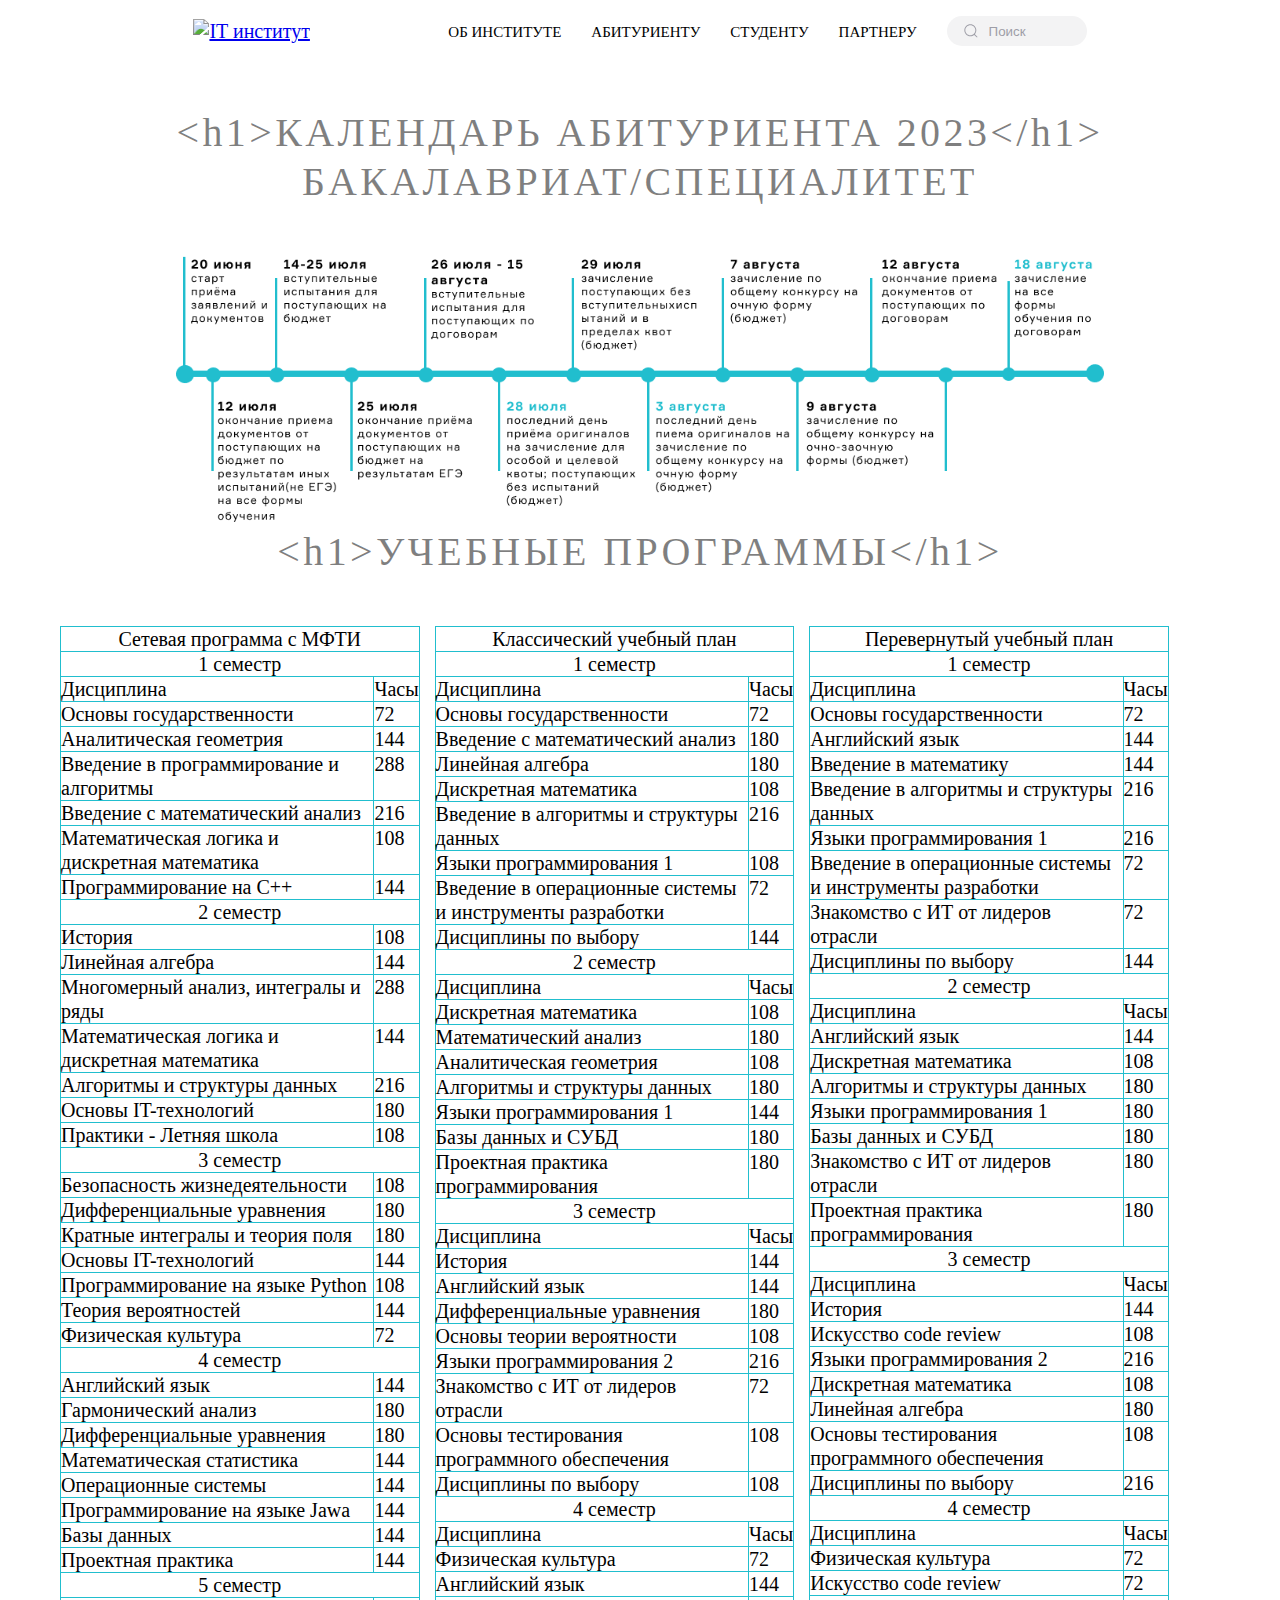
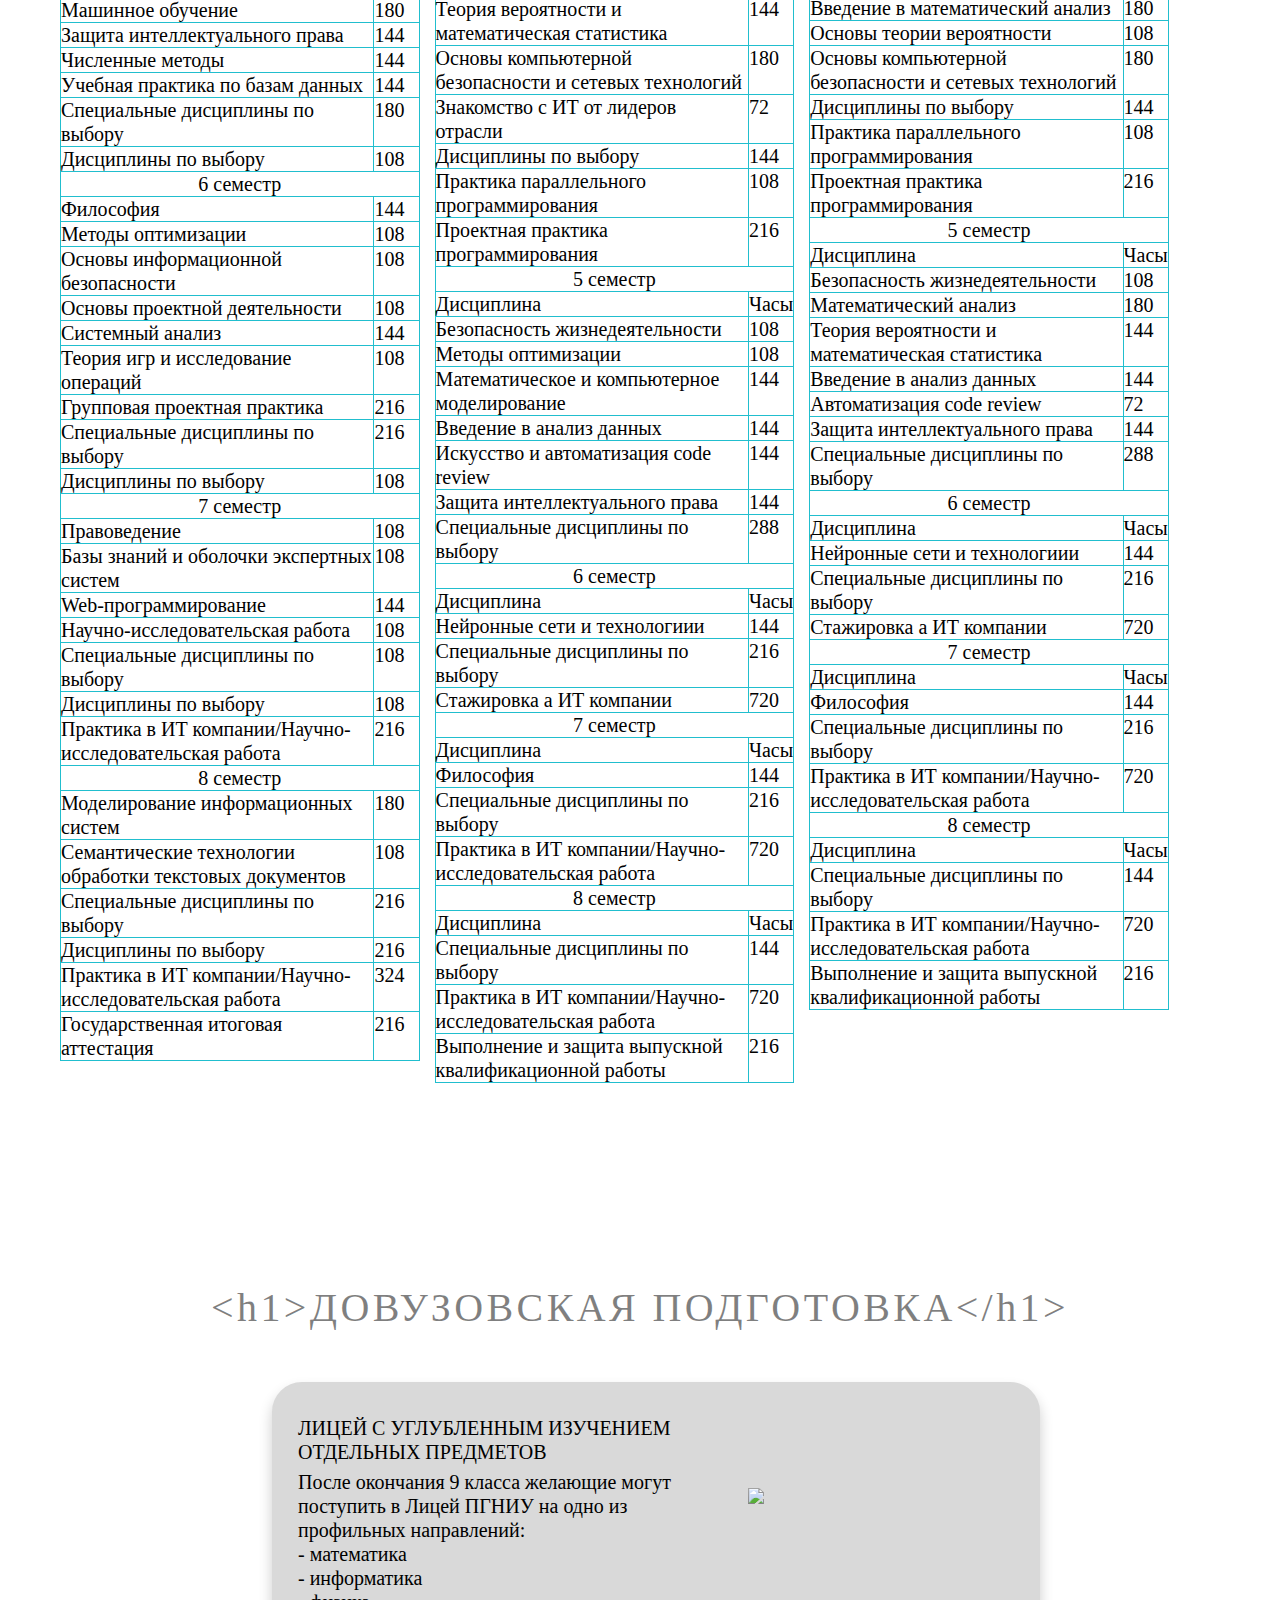
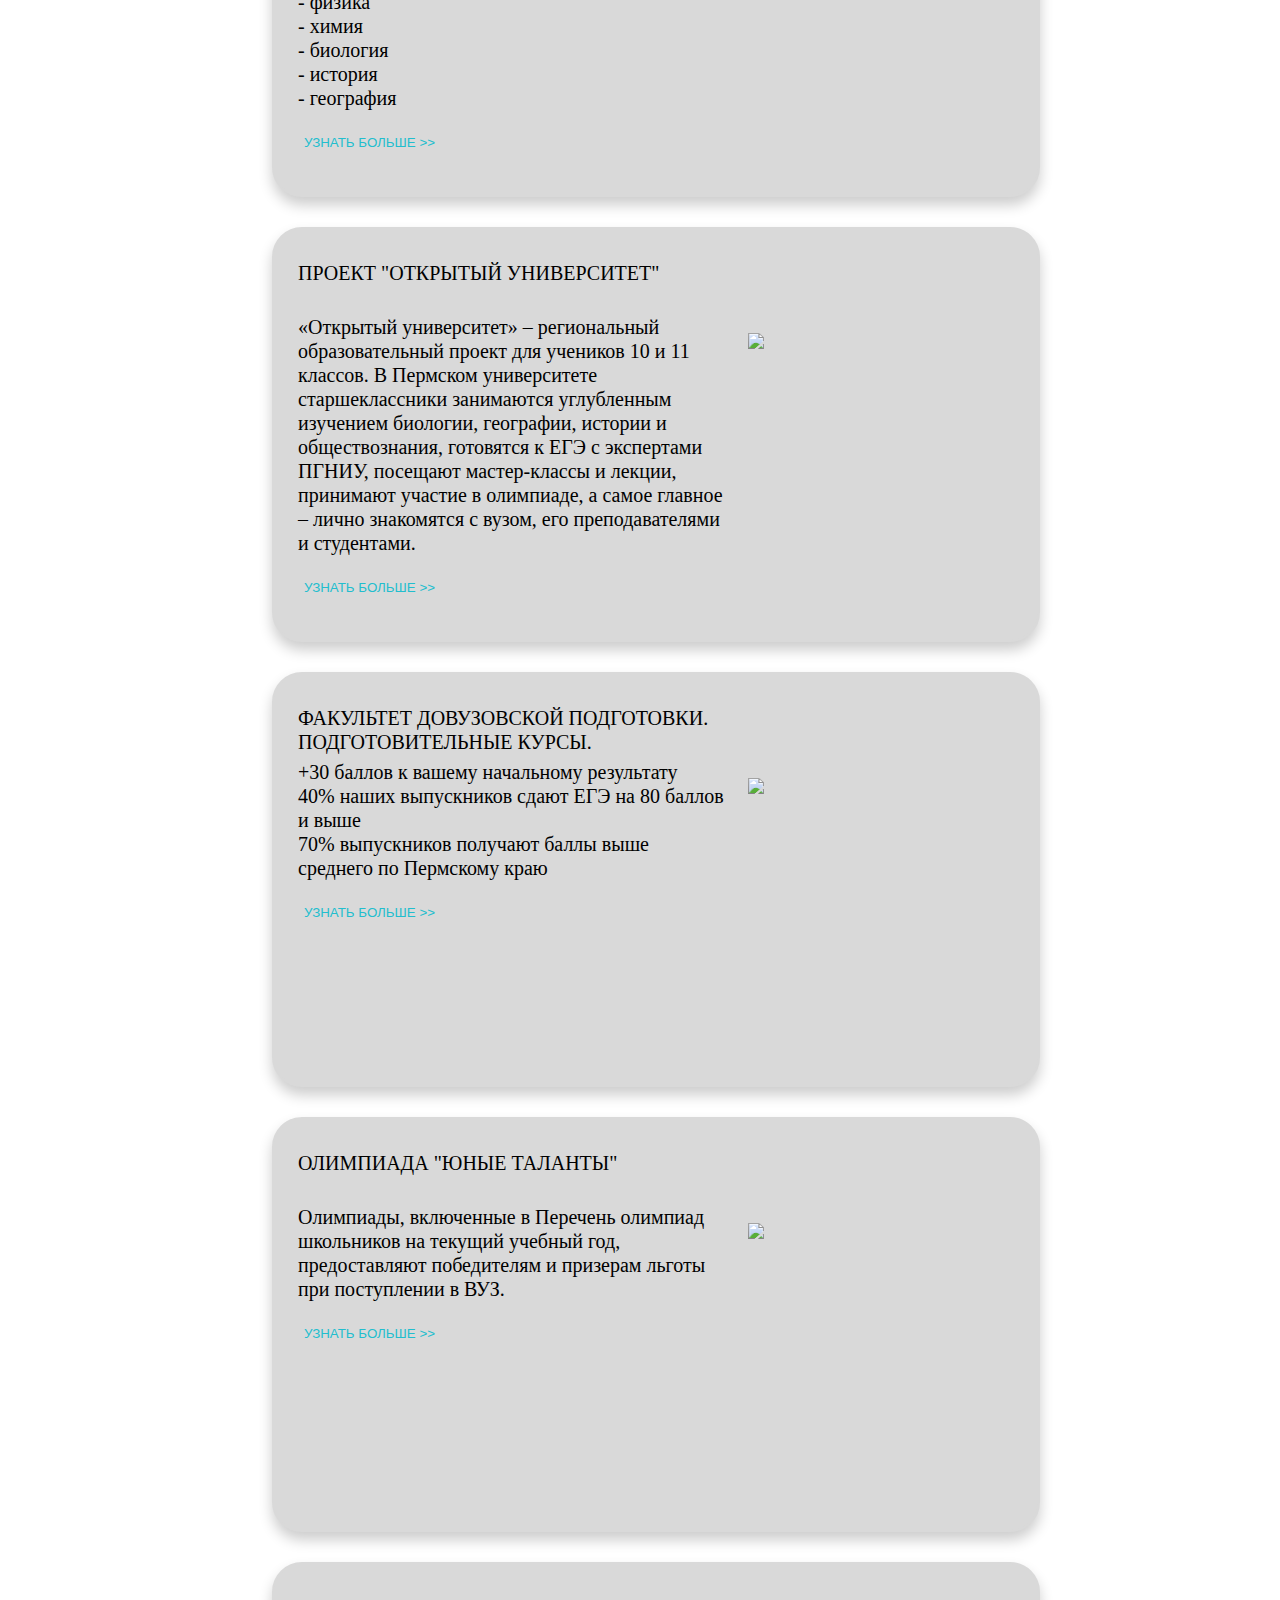
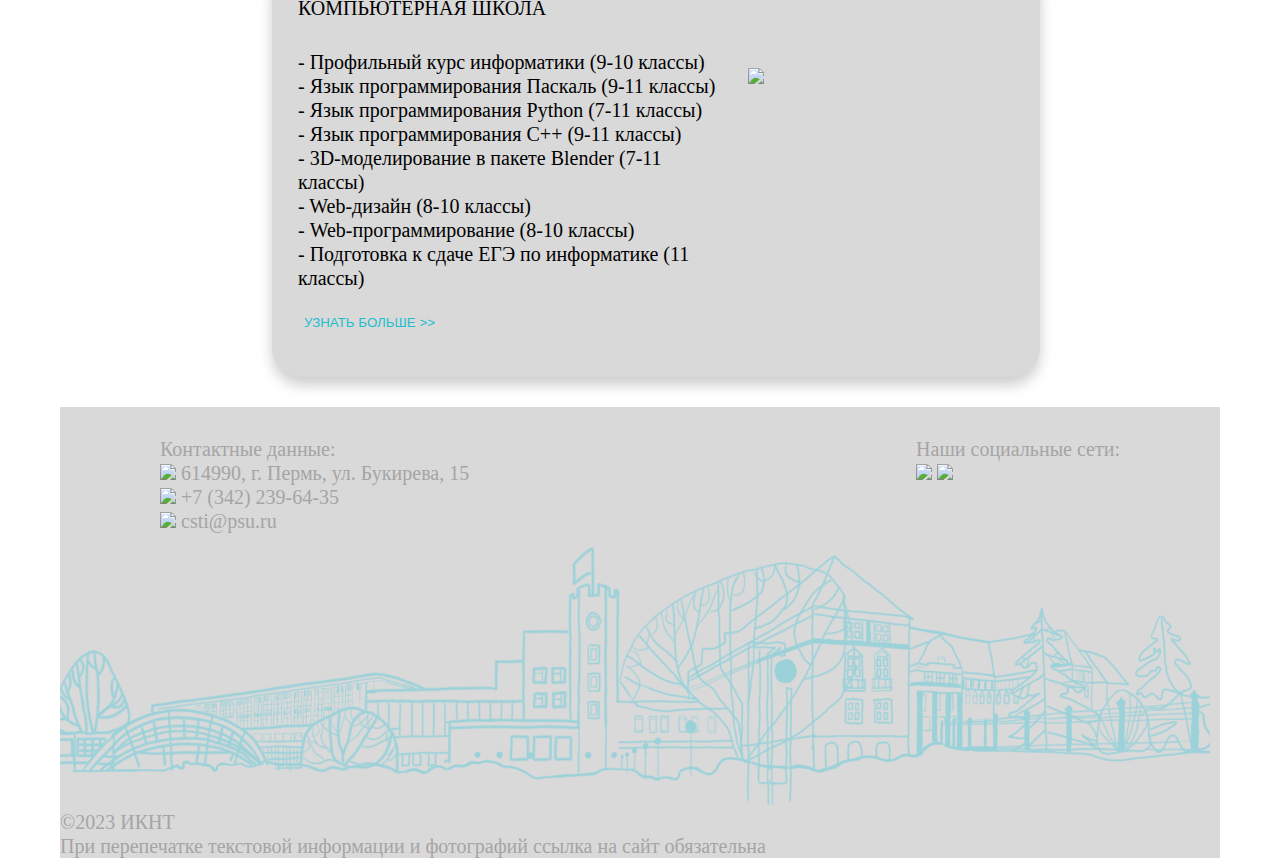
==== Абитуриенту/abit.html @ ed9dea7a "Дашина страничка" ====
<!DOCTYPE html>
<html lang="ru">
<head>
    <meta charset="UTF-8">
    <meta http-equiv="X-UA-Compatible" content="IE=edge">
    <meta name="viewport" content="width=device-width, initial-scale=1.0">
    <title>IT институт | ПГНИУ</title>
    <link rel="stylesheet" href="/Абитуриенту/css/abit partn style.css">
</head>
<body>
    <header class="header">
        <div class="wrapper">

            <div class="header_wrapper">

              <div class="header_logo">
                <a href="/Главная страница/index.html" class="header_logo_link">
                    <img src="/Главная страница/svg/Логотип.svg" alt="IT институт" class="header_logo.pic">
                </a>

            </div>


                <nav class="header_nav">
                    <ul class="header_list">
                        <li class="header_items">
                            <a href="/Об институте/index.html" class="header_link">ОБ ИНСТИТУТЕ</a>
                        </li>
                        <li class="header_items">
                            <a href="/Абитуриенту/abit.html" class="header_link">АБИТУРИЕНТУ</a>
                        </li>
                        <li class="header_items">
                            <a href="/Студентам/for students.html" class="header_link">СТУДЕНТУ</a>
                        </li>
                        <li class="header_items">
                            <a href="/Абитуриенту/partner.html" class="header_link">ПАРТНЕРУ</a>
                        </li>
                        <div class="group">
                            <svg class="icon" aria-hidden="true" viewBox="0 0 24 24">
                                <g>
                                    <path d="M21.53 20.47l-3.66-3.66C19.195 15.24 20 13.214 20 11c0-4.97-4.03-9-9-9s-9 4.03-9 9 4.03 9 9 9c2.215 0 4.24-.804 5.808-2.13l3.66 3.66c.147.146.34.22.53.22s.385-.073.53-.22c.295-.293.295-.767.002-1.06zM3.5 11c0-4.135 3.365-7.5 7.5-7.5s7.5 3.365 7.5 7.5-3.365 7.5-7.5 7.5-7.5-3.365-7.5-7.5z">

                                    </path>
                                </g>
                            </svg>
                            <input placeholder="Поиск" type="search" class="input">
                          </div>
                    </ul>
                </nav>
            </div>
        </div>
    </header>

    <main class="main">
        <section class="intro_2">
          <div class = "wrapper">
            <h1 class="intro_title">
                &lt;h1&gt;КАЛЕНДАРЬ АБИТУРИЕНТА 2023&lt;/h1&gt;
                БАКАЛАВРИАТ/СПЕЦИАЛИТЕТ
            </h1>
        </div>
         
        <picture>
          <center>
            <img src="/Абитуриенту/abiturc.png" alt="" width="80%"/>
          </center>
        </picture>

        <div class = "wrapper">
          <h1 class="intro_title">
              &lt;h1&gt;УЧЕБНЫЕ ПРОГРАММЫ&lt;/h1&gt;
          </h1>
      </div>
       

<div class="wrapper">
    <div class="plan">
        <table class="table1">
          <tr><td colspan="2" style="text-align:center">Сетевая программа с МФТИ</td></tr>
          <tr><td colspan="2" style="text-align:center">1 семестр</td></tr>
          <tbody>      
                <tr>
                    <td>Дисциплина</td>
                    <td>Часы</td>
                </tr>
                <tr>
                  <td>Основы государственности</td>
                  <td>72</td>
                </tr>
                <tr>
                  <td>Аналитическая геометрия</td>
                  <td>144</td>
                </tr>
                <tr>
                  <td>Введение в программирование и алгоритмы</td>
                  <td>288</td>
                </tr>
                <tr>
                  <td>Введение с математический анализ</td>
                  <td>216</td>
                </tr>
                <tr>
                  <td>Математическая логика и дискретная математика</td>
                  <td>108</td>
                </tr>
                <tr>
                  <td>Программирование на C++</td>
                  <td>144</td>
                </tr>
                <tr><td colspan="2" style="text-align:center">2 семестр</td></tr>
                <tr>
                  <td>История</td>
                  <td>108</td>
                </tr>
                <tr>
                  <td>Линейная алгебра</td>
                  <td>144</td>
                </tr>
                <tr>
                  <td>Многомерный анализ, интегралы и ряды</td>
                  <td>288</td>
                </tr>
                <tr>
                  <td>Математическая логика и дискретная математика</td>
                  <td>144</td>
                </tr>
                <tr>
                  <td>Алгоритмы и структуры данных</td>
                  <td>216</td>
                </tr>
                <tr>
                  <td>Основы IT-технологий</td>
                  <td>180</td>
                </tr>
                <tr>
                  <td>Практики - Летняя школа</td>
                  <td>108</td>
                </tr>
                <tr><td colspan="2" style="text-align:center">3 семестр</td></tr>
                  <tr>
                    <td>Безопасность жизнедеятельности</td>
                    <td>108</td>
                  </tr>
                  <tr>
                    <td>Дифференциальные уравнения</td>
                    <td>180</td>
                  </tr>
                  <tr>
                    <td>Кратные интегралы и теория поля</td>
                    <td>180</td>
                  </tr>
                  <tr>
                    <td>Основы IT-технологий</td>
                    <td>144</td>
                  </tr>
                  <tr>
                    <td>Программирование на языке Python</td>
                    <td>108</td>
                  </tr>
                  <tr>
                    <td>Теория вероятностей</td>
                    <td>144</td>
                  </tr>
                  <tr>
                    <td>Физическая культура</td>
                    <td>72</td>
                  </tr>
                  <tr><td colspan="2" style="text-align:center">4 семестр</td></tr>
                    <tr>
                      <td>Английский язык</td>
                      <td>144</td>
                    </tr>
                    <tr>
                      <td>Гармонический анализ</td>
                      <td>180</td>
                    </tr>
                    <tr>
                      <td>Дифференциальные уравнения</td>
                      <td>180</td>
                    </tr>
                    <tr>
                      <td>Математическая статистика</td>
                      <td>144</td>
                    </tr>
                    <tr>
                      <td>Операционные системы</td>
                      <td>144</td>
                    </tr>
                    <tr>
                      <td>Программирование на языке Jawa</td>
                      <td>144</td>
                    </tr>
                    <tr>
                      <td>Базы данных</td>
                      <td>144</td>
                    </tr>
                    <tr>
                      <td>Проектная практика</td>
                      <td>144</td>
                    </tr>
                    <tr><td colspan="2" style="text-align:center">5 семестр</td></tr>
                    <tr>
                        <td>Машинное обучение</td>
                        <td>180</td>
                    </tr>
                    <tr>
                      <td>Защита интеллектуального права</td>
                      <td>144</td>
                    </tr>
                    <tr>
                      <td>Численные методы</td>
                      <td>144</td>
                    </tr>
                    <tr>
                      <td>Учебная практика по базам данных</td>
                      <td>144</td>
                    </tr>
                    <tr>
                      <td>Специальные дисциплины по выбору</td>
                      <td>180</td>
                    </tr>
                    <tr>
                      <td>Дисциплины по выбору</td>
                      <td>108</td>
                    </tr>
                    <tr><td colspan="2" style="text-align:center">6 семестр</td></tr>
                      <tr>
                        <td>Философия</td>
                        <td>144</td>
                      </tr>
                      <tr>
                        <td>Методы оптимизации</td>
                        <td>108</td>
                      </tr>
                      <tr>
                        <td>Основы информационной безопасности</td>
                        <td>108</td>
                      </tr>
                      <tr>
                        <td>Основы проектной деятельности</td>
                        <td>108</td>
                      </tr>
                      <tr>
                        <td>Системный анализ</td>
                        <td>144</td>
                      </tr>
                      <tr>
                        <td>Теория игр и исследование операций</td>
                        <td>108</td>
                      </tr>
                      <tr>
                        <td>Групповая проектная практика</td>
                        <td>216</td>
                      </tr>
                      <tr>
                        <td>Специальные дисциплины по выбору</td>
                        <td>216</td>
                      </tr>
                      <tr>
                        <td>Дисциплины по выбору</td>
                        <td>108</td>
                      </tr>
                    <tr><td colspan="2" style="text-align:center">7 семестр</td></tr>
                    <tr>
                      <td>Правоведение</td>
                      <td>108</td>
                    </tr>
                    <tr>
                      <td>Базы знаний и оболочки экспертных систем</td>
                      <td>108</td>
                    </tr>
                    <tr>
                      <td>Web-программирование</td>
                      <td>144</td>
                    </tr>
                    <tr>
                      <td>Научно-исследовательская работа</td>
                      <td>108</td>
                    </tr>
                    <tr>
                      <td>Специальные дисциплины по выбору</td>
                      <td>108</td>
                    </tr>
                    <tr>
                      <td>Дисциплины по выбору</td>
                      <td>108</td>
                    </tr>
                    <tr>
                      <td>Практика в ИТ компании/Научно-исследовательская работа</td>
                      <td>216</td>
                    </tr>
                    <tr><td colspan="2" style="text-align:center">8 семестр</td></tr>
                    <tr>
                      <td>Моделирование информационных систем</td>
                      <td>180</td>
                    </tr>
                    <tr>
                      <td>Семантические технологии обработки текстовых документов</td>
                      <td>108</td>
                    </tr>
                    <tr>
                      <td>Специальные дисциплины по выбору</td>
                      <td>216</td>
                    </tr>
                    <tr>
                      <td>Дисциплины по выбору</td>
                      <td>216</td>
                    </tr>
                    <tr>
                      <td>Практика в ИТ компании/Научно-исследовательская работа</td>
                      <td>324</td>
                    </tr>
                    <tr>
                      <td>Государственная итоговая аттестация</td>
                      <td>216</td>
                    </tr>
                  </tbody>
                </table>
    </div>

    <div class="plan">
      <table class="table2">
        <tbody>
        <tr><td colspan="2" style="text-align:center">Классический учебный план</td></tr>
        <tr><td colspan="2" style="text-align:center">1 семестр</td></tr>   
              <tr>
                  <td>Дисциплина</td>
                  <td>Часы</td>
              </tr>
              <tr>
                <td>Основы государственности</td>
                <td>72</td>
              </tr>
              <tr>
                <td>Введение с математический анализ</td>
                <td>180</td>
              </tr>
              <tr>
                <td>Линейная алгебра</td>
                <td>180</td>
              </tr>
              <tr>
                <td>Дискретная математика</td>
                <td>108</td>
              </tr>
              <tr>
                <td>Введение в алгоритмы и структуры данных</td>
                <td>216</td>
              </tr>
              <tr>
                <td>Языки программирования 1</td>
                <td>108</td>
              </tr>
              <tr>
                <td>Введение в операционные системы и инструменты разработки</td>
                <td>72</td>
              </tr>
              <tr>
                <td>Дисциплины по выбору</td>
                <td>144</td>
              </tr>
              <tr><td colspan="2" style="text-align:center">2 семестр</td></tr>   
              <tr>
                  <td>Дисциплина</td>
                  <td>Часы</td>
              </tr>
              <tr>
                <td>Дискретная математика</td>
                <td>108</td>
              </tr>
              <tr>
                <td>Математический анализ</td>
                <td>180</td>
              </tr>
              <tr>
                <td>Аналитическая геометрия</td>
                <td>108</td>
              </tr>
              <tr>
                <td>Алгоритмы и структуры данных</td>
                <td>180</td>
              </tr>
              <tr>
                <td>Языки программирования 1</td>
                <td>144</td>
              </tr>
              <tr>
                <td>Базы данных и СУБД</td>
                <td>180</td>
              </tr>
              <tr>
                <td>Проектная практика программирования</td>
                <td>180</td>
              </tr>
              <tr><td colspan="2" style="text-align:center">3 семестр</td></tr>   
              <tr>
                  <td>Дисциплина</td>
                  <td>Часы</td>
              </tr>
                <tr>
                  <td>История</td>
                  <td>144</td>
                </tr>
                <tr>
                  <td>Английский язык</td>
                  <td>144</td>
                </tr>
                <tr>
                  <td>Дифференциальные уравнения</td>
                  <td>180</td>
                </tr>
                <tr>
                  <td>Основы теории вероятности</td>
                  <td>108</td>
                </tr>
                <tr>
                  <td>Языки программирования 2</td>
                  <td>216</td>
                </tr>
                <tr>
                  <td>Знакомство с ИТ от лидеров отрасли</td>
                  <td>72</td>
                </tr>
                <tr>
                  <td>Основы тестирования программного обеспечения</td>
                  <td>108</td>
                </tr>
                <tr>
                  <td>Дисциплины по выбору</td>
                  <td>108</td>
                </tr>
                <tr><td colspan="2" style="text-align:center">4 семестр</td></tr>   
                <tr>
                    <td>Дисциплина</td>
                    <td>Часы</td>
                </tr>
                <tr>
                  <td>Физическая культура</td>
                  <td>72</td>
                </tr>
                  <tr>
                    <td>Английский язык</td>
                    <td>144</td>
                  </tr>
                  <tr>
                    <td>Теория вероятности и математическая статистика</td>
                    <td>144</td>
                  </tr>
                  <tr>
                    <td>Основы компьютерной безопасности и сетевых технологий</td>
                    <td>180</td>
                  </tr>
                  <tr>
                    <td>Знакомство с ИТ от лидеров отрасли</td>
                    <td>72</td>
                  </tr>
                  <tr>
                    <td>Дисциплины по выбору</td>
                    <td>144</td>
                  </tr>
                  <tr>
                    <td>Практика параллельного программирования</td>
                    <td>108</td>
                  </tr>
                  <tr>
                    <td>Проектная практика программирования</td>
                    <td>216</td>
                  </tr>
                  <tr><td colspan="2" style="text-align:center">5 семестр</td></tr>   
                  <tr>
                      <td>Дисциплина</td>
                      <td>Часы</td>
                  </tr>
                  <tr>
                      <td>Безопасность жизнедеятельности</td>
                      <td>108</td>
                  </tr>
                  <tr>
                    <td>Методы оптимизации</td>
                    <td>108</td>
                  </tr>
                  <tr>
                    <td>Математическое и компьютерное моделирование</td>
                    <td>144</td>
                  </tr>
                  <tr>
                    <td>Введение в анализ данных</td>
                    <td>144</td>
                  </tr>
                  <tr>
                    <td>Искусство и автоматизация code review</td>
                    <td>144</td>
                  </tr>
                  <tr>
                    <td>Защита интеллектуального права</td>
                    <td>144</td>
                  </tr>
                  <tr>
                    <td>Специальные дисциплины по выбору</td>
                    <td>288</td>
                  </tr>
                  <tr><td colspan="2" style="text-align:center">6 семестр</td></tr>   
                  <tr>
                      <td>Дисциплина</td>
                      <td>Часы</td>
                  </tr>
                    <tr>
                      <td>Нейронные сети и технологиии</td>
                      <td>144</td>
                    </tr>
                    <tr>
                      <td>Специальные дисциплины по выбору</td>
                      <td>216</td>
                    </tr>
                    <tr>
                      <td>Стажировка а ИТ компании</td>
                      <td>720</td>
                    </tr>
                    <tr><td colspan="2" style="text-align:center">7 семестр</td></tr>   
                    <tr>
                        <td>Дисциплина</td>
                        <td>Часы</td>
                    </tr>
                  <tr>
                    <td>Философия</td>
                    <td>144</td>
                  </tr>
                  <tr>
                    <td>Специальные дисциплины по выбору</td>
                    <td>216</td>
                  </tr>
                  <tr>
                    <td>Практика в ИТ компании/Научно-исследовательская работа</td>
                    <td>720</td>
                  </tr>
                  <tr><td colspan="2" style="text-align:center">8 семестр</td></tr>   
                  <tr>
                      <td>Дисциплина</td>
                      <td>Часы</td>
                  </tr>
                  <tr>
                    <td>Специальные дисциплины по выбору</td>
                    <td>144</td>
                  </tr>
                  <tr>
                    <td>Практика в ИТ компании/Научно-исследовательская работа</td>
                    <td>720</td>
                  </tr>
                  <tr>
                    <td>Выполнение и защита выпускной квалификационной работы</td>
                    <td>216</td>
                  </tr>
                </tbody>
              </table>
    </div>

    <div class="plan">
      <table class="table3">
        <tbody>
        <tr><td colspan="2" style="text-align:center">Перевернутый учебный план</td></tr>
        <tr><td colspan="2" style="text-align:center">1 семестр</td></tr>   
              <tr>
                  <td>Дисциплина</td>
                  <td>Часы</td>
              </tr>
              <tr>
                <td>Основы государственности</td>
                <td>72</td>
              </tr>
              <tr>
                <td>Английский язык</td>
                <td>144</td>
              </tr>
              <tr>
                <td>Введение в математику</td>
                <td>144</td>
              </tr>
              <tr>
                <td>Введение в алгоритмы и структуры данных</td>
                <td>216</td>
              </tr>
              <tr>
                <td>Языки программирования 1</td>
                <td>216</td>
              </tr>
              <tr>
                <td>Введение в операционные системы и инструменты разработки</td>
                <td>72</td>
              </tr>
              <tr>
                <td>Знакомство с ИТ от лидеров отрасли</td>
                <td>72</td>
              </tr>
              <tr>
                <td>Дисциплины по выбору</td>
                <td>144</td>
              </tr>
              <tr><td colspan="2" style="text-align:center">2 семестр</td></tr>   
              <tr>
                  <td>Дисциплина</td>
                  <td>Часы</td>
              </tr>
              <tr>
                <td>Английский язык</td>
                <td>144</td>
              </tr>
              <tr>
                <td>Дискретная математика</td>
                <td>108</td>
              </tr>
              <tr>
                <td>Алгоритмы и структуры данных</td>
                <td>180</td>
              </tr>
              <tr>
                <td>Языки программирования 1</td>
                <td>180</td>
              </tr>
              <tr>
                <td>Базы данных и СУБД</td>
                <td>180</td>
              </tr>
              <tr>
                <td>Знакомство с ИТ от лидеров отрасли</td>
                <td>180</td>
              </tr>
              <tr>
                <td>Проектная практика программирования</td>
                <td>180</td>
              </tr>
              <tr><td colspan="2" style="text-align:center">3 семестр</td></tr>   
              <tr>
                  <td>Дисциплина</td>
                  <td>Часы</td>
              </tr>
                <tr>
                  <td>История</td>
                  <td>144</td>
                </tr>
                <tr>
                  <td>Искусство code review</td>
                  <td>108</td>
                </tr>
                <tr>
                  <td>Языки программирования 2</td>
                  <td>216</td>
                </tr>
                <tr>
                  <td>Дискретная математика</td>
                  <td>108</td>
                </tr>
                <tr>
                  <td>Линейная алгебра</td>
                  <td>180</td>
                </tr>
                <tr>
                  <td>Основы тестирования программного обеспечения</td>
                  <td>108</td>
                </tr>
                <tr>
                  <td>Дисциплины по выбору</td>
                  <td>216</td>
                </tr>
                <tr><td colspan="2" style="text-align:center">4 семестр</td></tr>   
                <tr>
                    <td>Дисциплина</td>
                    <td>Часы</td>
                </tr>
                <tr>
                  <td>Физическая культура</td>
                  <td>72</td>
                </tr>
                  <tr>
                    <td>Искусство code review</td>
                    <td>72</td>
                  </tr>
                  <tr>
                    <td>Введение в математический анализ</td>
                    <td>180</td>
                  </tr>
                  <tr>
                    <td>Основы теории вероятности</td>
                    <td>108</td>
                  </tr>
                  <tr>
                    <td>Основы компьютерной безопасности и сетевых технологий</td>
                    <td>180</td>
                  </tr>
                  <tr>
                    <td>Дисциплины по выбору</td>
                    <td>144</td>
                  </tr>
                  <tr>
                    <td>Практика параллельного программирования</td>
                    <td>108</td>
                  </tr>
                  <tr>
                    <td>Проектная практика программирования</td>
                    <td>216</td>
                  </tr>
                  <tr><td colspan="2" style="text-align:center">5 семестр</td></tr>   
                  <tr>
                      <td>Дисциплина</td>
                      <td>Часы</td>
                  </tr>
                  <tr>
                      <td>Безопасность жизнедеятельности</td>
                      <td>108</td>
                  </tr>
                  <tr>
                    <td>Математический анализ</td>
                    <td>180</td>
                  </tr>
                  <tr>
                    <td>Теория вероятности и математическая статистика</td>
                    <td>144</td>
                  </tr>
                  <tr>
                    <td>Введение в анализ данных</td>
                    <td>144</td>
                  </tr>
                  <tr>
                    <td>Автоматизация code review</td>
                    <td>72</td>
                  </tr>
                  <tr>
                    <td>Защита интеллектуального права</td>
                    <td>144</td>
                  </tr>
                  <tr>
                    <td>Специальные дисциплины по выбору</td>
                    <td>288</td>
                  </tr>
                  <tr><td colspan="2" style="text-align:center">6 семестр</td></tr>   
                  <tr>
                      <td>Дисциплина</td>
                      <td>Часы</td>
                  </tr>
                    <tr>
                      <td>Нейронные сети и технологиии</td>
                      <td>144</td>
                    </tr>
                    <tr>
                      <td>Специальные дисциплины по выбору</td>
                      <td>216</td>
                    </tr>
                    <tr>
                      <td>Стажировка а ИТ компании</td>
                      <td>720</td>
                    </tr>
                    <tr><td colspan="2" style="text-align:center">7 семестр</td></tr>   
                    <tr>
                        <td>Дисциплина</td>
                        <td>Часы</td>
                    </tr>
                  <tr>
                    <td>Философия</td>
                    <td>144</td>
                  </tr>
                  <tr>
                    <td>Специальные дисциплины по выбору</td>
                    <td>216</td>
                  </tr>
                  <tr>
                    <td>Практика в ИТ компании/Научно-исследовательская работа</td>
                    <td>720</td>
                  </tr>
                  <tr><td colspan="2" style="text-align:center">8 семестр</td></tr>   
                  <tr>
                      <td>Дисциплина</td>
                      <td>Часы</td>
                  </tr>
                  <tr>
                    <td>Специальные дисциплины по выбору</td>
                    <td>144</td>
                  </tr>
                  <tr>
                    <td>Практика в ИТ компании/Научно-исследовательская работа</td>
                    <td>720</td>
                  </tr>
                  <tr>
                    <td>Выполнение и защита выпускной квалификационной работы</td>
                    <td>216</td>
                  </tr>
                </tbody>
              </table>
    </div>
  </div>            



<div class="preuni">
  <div class = "wrapper">
    <h1 class="intro_title">
        &lt;h1&gt;ДОВУЗОВСКАЯ ПОДГОТОВКА&lt;/h1&gt;
    </h1>
</div>
 
<div class="cards_preuni">
  <div class="card">
    <div class="info">
      <div class="names-preuni"><p>ЛИЦЕЙ С УГЛУБЛЕННЫМ ИЗУЧЕНИЕМ ОТДЕЛЬНЫХ ПРЕДМЕТОВ</p></div>
      <br>
      <p>После окончания 9 класса желающие могут поступить в Лицей ПГНИУ на одно из профильных направлений:<br>
      - математика<br>
      - информатика<br>
      - физика<br>
      - химия<br>
      - биология<br>
      - история<br>
      - география<br>
      <br>
    <button type="button" class="btn-preuni">УЗНАТЬ БОЛЬШЕ >></button></p>
    <div class="img_preuni"><img src="licei.png"></div>
    </div>
  </div>
</div>

<div class="cards_preuni">
  <div class="card">
    <div class="info">
      <div class="names-preuni"><p>ПРОЕКТ "ОТКРЫТЫЙ УНИВЕРСИТЕТ"</p></div>
      <br>
      <p>«Открытый университет» – региональный образовательный проект для учеников 
        10 и 11 классов. В Пермском университете старшеклассники занимаются углубленным 
        изучением биологии, географии, истории и обществознания, готовятся к ЕГЭ с 
        экспертами ПГНИУ, посещают мастер-классы и лекции, принимают участие в олимпиаде, 
        а самое главное – лично знакомятся с вузом, его преподавателями и студентами.<br>
        <br>
      <button type="button" class="btn-preuni">УЗНАТЬ БОЛЬШЕ >></button></p>
      <div class="img_preuni"><img src="open_uni.png"></div>
      </div>
  </div>
</div>

<div class="cards_preuni">
  <div class="card">
    <div class="info">
      <div class="names-preuni"><p>ФАКУЛЬТЕТ ДОВУЗОВСКОЙ ПОДГОТОВКИ. ПОДГОТОВИТЕЛЬНЫЕ КУРСЫ.</p></div>
      <br>
      <p>+30 баллов к вашему начальному результату <br>
        40% наших выпускников сдают ЕГЭ на 80 баллов и выше<br>
        70% выпускников получают баллы выше среднего по Пермскому краю<br>
        <br>
      <button type="button" class="btn-preuni">УЗНАТЬ БОЛЬШЕ >></button></p>
      <div class="img_preuni"><img src="preuni.png"></div>
    </div>
  </div>
</div>
<div class="cards_preuni">
  <div class="card">
    <div class="info">
      <div class="names-preuni"><p>ОЛИМПИАДА "ЮНЫЕ ТАЛАНТЫ"</p></div>
      <br>
      <p>Олимпиады, включенные в Перечень олимпиад школьников на текущий учебный год, 
        предоставляют победителям и призерам льготы при поступлении в ВУЗ.<br>
        <br>
    <button type="button" class="btn-preuni">УЗНАТЬ БОЛЬШЕ >></button></p>
    <div class="img_preuni"><img src="talents.png"></div>
    </div>
  </div>
</div>
<div class="cards_preuni">
  <div class="card">
    <div class="info">
      <div class="names-preuni"><p>КОМПЬЮТЕРНАЯ ШКОЛА</p></div>
      <br>
      <p>- Профильный курс информатики (9-10 классы)<br>
      - Язык программирования Паскаль (9-11 классы)<br>
      - Язык программирования Python (7-11 классы)<br>
      - Язык программирования С++ (9-11 классы)<br>
      - 3D-моделирование в пакете Blender (7-11 классы)<br>
      - Web-дизайн (8-10 классы)<br>
      - Web-программирование (8-10 классы)<br>
      - Подготовка к сдаче ЕГЭ по информатике (11 классы)<br>
      <br>
    <button type="button" class="btn-preuni">УЗНАТЬ БОЛЬШЕ >></button></p>
    <div class="img_preuni"><img src="comp_school.png"></div>
    </div>
  </div>
</div>
</div>

<footer style="background-color: #d9d9d9">
<div class="floor" style="background-color: #d9d9d9">
  <div class="floor-item1">
   <p text-align="left">Контактные данные:<br>
   <img src="map.png" width="20px"> &#32;  614990, г. Пермь, ул. Букирева, 15<br>
   <img src="phone.png" width="20px"> &#32; +7 (342) 239-64-35<br>
   <img src="mail.png" width="20px"> &#32; csti@psu.ru<br>
   </p>
  </div>
  <div class="floor-item2">
    <p text-align="left">Наши социальные сети:<br>
    <img src="vk.png" width="20px">
    <img src="tg.png" width="20px">
    </p>
  </div>
  <div class="footer-pic"><img src="footer.png"></div>
  <div class="floor-item3">
    <p text-align="left">&copy;2023 ИКНТ<br>
    При перепечатке текстовой информации и фотографий ссылка на сайт обязательна
  </p>
  </div>
</div>
</footer>


</section>
</main>

</body>
</html>
---- Абитуриенту/css/abit partn style.css ----
html, body, div, span, applet, object, iframe,
h1, h2, h3, h4, h5, h6, p, blockquote, pre,
a, abbr, acronym, address, big, cite, code,
del, dfn, em, img, ins, kbd, q, s, samp,
small, strike, strong, sub, sup, tt, var,
b, u, i, center,
dl, dt, dd, ol, ul, li,
fieldset, form, label, legend,
table, caption, tbody, tfoot, thead, tr, th, td,
article, aside, canvas, details, embed,
figure, figcaption, footer, header, hgroup,
menu, nav, output, ruby, section, summary,
time, mark, audio, video {
	margin: 0;
	padding: 0;
	border: 0;
	font-size: 100%;
	font: inherit;
	vertical-align: baseline;
}
/* HTML5 display-role reset for older browsers */
article, aside, details, figcaption, figure,
footer, header, hgroup, menu, nav, section {
	display: block;
}
body {
	line-height: 1;
}
ol, ul {
	list-style: none;
}
blockquote, q {
	quotes: none;
}
blockquote:before, blockquote:after,
q:before, q:after {
	content: '';
	content: none;
}
table {
	border-collapse: collapse;
	border-spacing: 0;
}

@font-face {
    font-family: "FormularLight";
    src: url("../fonts/FormularLight/FormularLight.eot");
    src: url("../fonts/FormularLight/FormularLight.eot?#iefix")format("embedded-opentype"), url("../fonts/FormularLight/FormularLight.woff") format("woff"), url("../fonts/FormularLight/FormularLight.ttf") format("truetype");
    font-style: normal;
    font-weight: 300;
}

@font-face {
    font-family: "FormularMedium";
    src: url("../fonts/FormularMedium/FormularMedium.eot");
    src: url("../fonts/FormularMedium/FormularMedium.eot?#iefix")format("embedded-opentype"), url("../fonts/FormularMedium/FormularMedium.woff") format("woff"), url("../fonts/FormularMedium/FormularMedium.ttf") format("truetype");
    font-style: normal;
    font-weight: 500;
}

@font-face {
    font-family: "FormularBold";
    src: url("../fonts/FormularBold/FormularBold.eot");
    src: url("../fonts/FormularBold/FormularBold.eot?#iefix")format("embedded-opentype"), url("../fonts/FormularBold/FormularBold.woff") format("woff"), url("../fonts/FormularBold/FormularBold.ttf") format("truetype");
    font-style: normal;
    font-weight: 700;
}

html {
    box-sizing: border-box;
}

*, *::before, *::after {
    box-sizing: inherit;
}

body {
    font-family: "FormularLight";
    font-style: normal;
    font-size: 20px;
    line-height: 1.2;
    font-weight: normal;
    color: black;
    background: url(../img/фон.jpg) no-repeat center;
    background-size: cover;

}


.main{
    margin-left: auto;
    margin-right: auto;
    max-width: 1160px;
    
}

.wrapper {
    max-width: 1160px;
    margin: 0 auto;
    width: 100%;
}



.intro_title{
    font-family: 'Formular';
    font-style: normal;
    font-weight: 400;
    font-size: 40px;
    line-height: 49px;
    text-align: center;
    letter-spacing: 0.085em;
    color: rgba(0, 0, 0, 0.5);
    margin-bottom: 50px;
}
/*Header start*/
.header {
    /*    position: absolute; Возможно нужно для корректного отображения фона*/
    top: 0;
    left: 0;
    width: 100%;
}

.header_wrapper {
    display: flex; /*Размещает елемены в строку*/
    flex-wrap: wrap; /*Позволяет размещать жлементы в несколько рядов*/
    align-items: center; /*По оси выравнивание по центру*/
    justify-content: space-evenly;
    margin-top: 4px;
    
    border-radius: 30px;
    padding-bottom: 10px;
    padding-top: 10px;
}

/*
@media screen {
    .header_wrapper{
        flex-direction: column;
    }
}
*/

/*Кнопка поиска*/
.group {
    display: flex;
    line-height: 24px;
    align-items: center;
    position: relative;
    max-width: 140px;
}

.input {
    width: 100%;
    height: 30px;
    line-height: 28px;
    padding: 0 1rem;
    padding-left: 2.5rem;
    border: 2px solid transparent;
    border-radius: 25px;
    outline: none;
    background-color: #f3f3f4;
    color: #0d0c22;
    transition: .3s ease;
}

    .input::placeholder {
        color: #9e9ea7;
    }

    .input:focus, input:hover {
        outline: none;
        border-color: rgba(72, 219, 232, 0.4);
        background-color: #fff;
        box-shadow: 0 0 0 4px rgba(59, 157, 218, 0.1);
    }

.icon {
    position: absolute;
    left: 1rem;
    fill: #9e9ea7;
    width: 1rem;
    height: 1rem;
}

.header_logo {
    margin-right: 5px; /*Чтобы при уменьшении экрана об институте не наезжал на логотип*/
}


.header_list {
    display: flex; /*Список был в строчке*/
    flex-wrap: wrap;
}

.header_items {
    margin-right: 30px;
    height: 30px;
    margin-top: 4px;
}

.header_link {
    font-family: 'Formular';
    font-weight: 400;
    font-size: 15px;
    line-height: 18px;
    color: #000000;
    text-decoration: none;
}
/*Header end*/





/*Intra start*/
.intro_2{
    padding-top: 50px;
}

.intro{
    min-height: 100vh;
    padding-top: 170px;
}
/*Intra end*/
figure{
    text-align: center;
	float:center;
    font-size: 40px;
	margin-top: 100px;
	margin-bottom: 50px;
}

/* внешние границы таблицы серого цвета толщиной 1px */
table {
   border: 1px solid #21BECE;
}
/* границы ячеек первого ряда таблицы */
th {
   border: 1px solid #21BECE;
	 	 width: 390px;
}
/* границы ячеек тела таблицы */
td {
   border: 1px solid #21BECE;

}
/* сделает ширину таблицы равной ширине блока контейнера, в котором она находится */
table {
    width: 100%;
 }
 /* задаст фиксированную ширину для таблицы */
 table {
    width: 600px;
 }
.wrapper{
	clear: both;
	width: 100%;
}

.table1{
	width: 31%;
    float: left;
    margin-right: 15px;
    margin-bottom: 200px;
}
.table2{
	width: 31%;
    float: left;
    margin-bottom: 200px;
}
.table3{
	width: 31%;
    float: left;
    margin-left: 15px;
    margin-bottom: 200px;
}

flex-wrap: wrap;
}

.card{
  font-size: 40px;
  font-weight: 400;
  color: black;
}


.card {
  display: block;
  position: relative;
  width: 80%;
  height: 415px;
  background-color: #d9d9d9;
  border: 2px solid #d9d9d9;
  border-radius: 30px; 
  padding: 32px 24px;
  margin: 12px;
  text-decoration: none;
  z-index: 0;
  overflow: hidden;
  box-shadow: 0 8px 14px 0 rgba(0,0,0,0.2);

}

.card p{
  width: 60%;
  float: left;
  text-align: left;
  margin-right: 0px;
  padding-right: 0px;
}
.cards_preuni{
    margin-left: 200px;
    margin-top: 30px;
    margin-bottom: 30px;

}
.btn-preuni{
    float: left;
    border: none;
    background: none;  
    color:#21BECE; 
}
.btn-preuni:hover{
    color:#000;
}
.img_preuni{
    float:right;
    padding-right: 266px;
    padding-left: 0px;
    margin-left: 0px;
    margin-top: 15px;
    margin-right: 0px;
    width: 20%;
}
.names-preuni{
    padding-bottom: 30px;
}

.cards-part{
    margin-top: 200px;
}
.card-part{
    display: flex;
    width: 1092px;
    height: 460px;
    background-color: #21BECE;
    border: 2px solid #21BECE;
    border-radius: 30px; 
    padding: 32px 24px;
    margin: 12px;
    box-shadow: 0 8px 14px 0 rgba(0,0,0,0.2);

}
.names-part{
    float: center;
    text-align: center;
    padding-bottom: 30px;
    font-family: 'Formular';
    font-style: normal;
    font-weight: 700;
    font-size: 40px;
}

.text_why{
    font-family: 'Formular';
    font-style: normal;
    font-weight: 400;
    font-size: 20px;
    line-height: 24px;
    text-align: center;
}

.card-part p{
    width: 60%;
  float: left;
  text-align: center;
  margin-right: 0px;
  padding-right: 0px;
}
.btn-p{
    margin-top: 10px;
    text-align: center;
}
.btn-part {
    font-family: 'Formular';
    font-style: normal;
    font-weight: 400;
    font-size: 28px;
    line-height: 34px;
    text-align: center;
    margin: 0 auto;
    display: block;
    width: 370px;
    height: 90px;
    background-color: #e8fafc;
    border-radius: 45px;
    border: none;
    box-shadow: -4px 8px 9px 1px rgba(210, 229, 231, .50);
   }
   
   .btn-part:disabled {
    pointer-events: none;
   }
   
   .btn-part:hover {
    color: #21BECE;
    background-color: #1A1A1A;
    box-shadow: rgba(0, 0, 0, 0.25) 0 8px 15px;
    transform: translateY(-2px);
   }
   
   .btn-part:active {
    box-shadow: none;
    transform: translateY(0);
   }

   
   .footer{
    position: absolute;
    background-color: #d9d9d9;
   }
   .floor-item1{
    vertical-align: top;
    color: #a5a5a5;
    margin-top: 30px;
    margin-left: 100px;
    float: left;
   }
   .floor-item2{
    color: #a5a5a5;
    margin-top: 30px;
    margin-right: 100px;
    float: right;
   }
   .floor-item3{
    color: #a5a5a5;
    background-color: #d9d9d9;
    float: left;
    width: 100%;
   }
   .footer-pic{
    
    width: 60%;
   }
  
.info-part{
    display: flex;
    flex-direction: column;
    align-items: center;
}
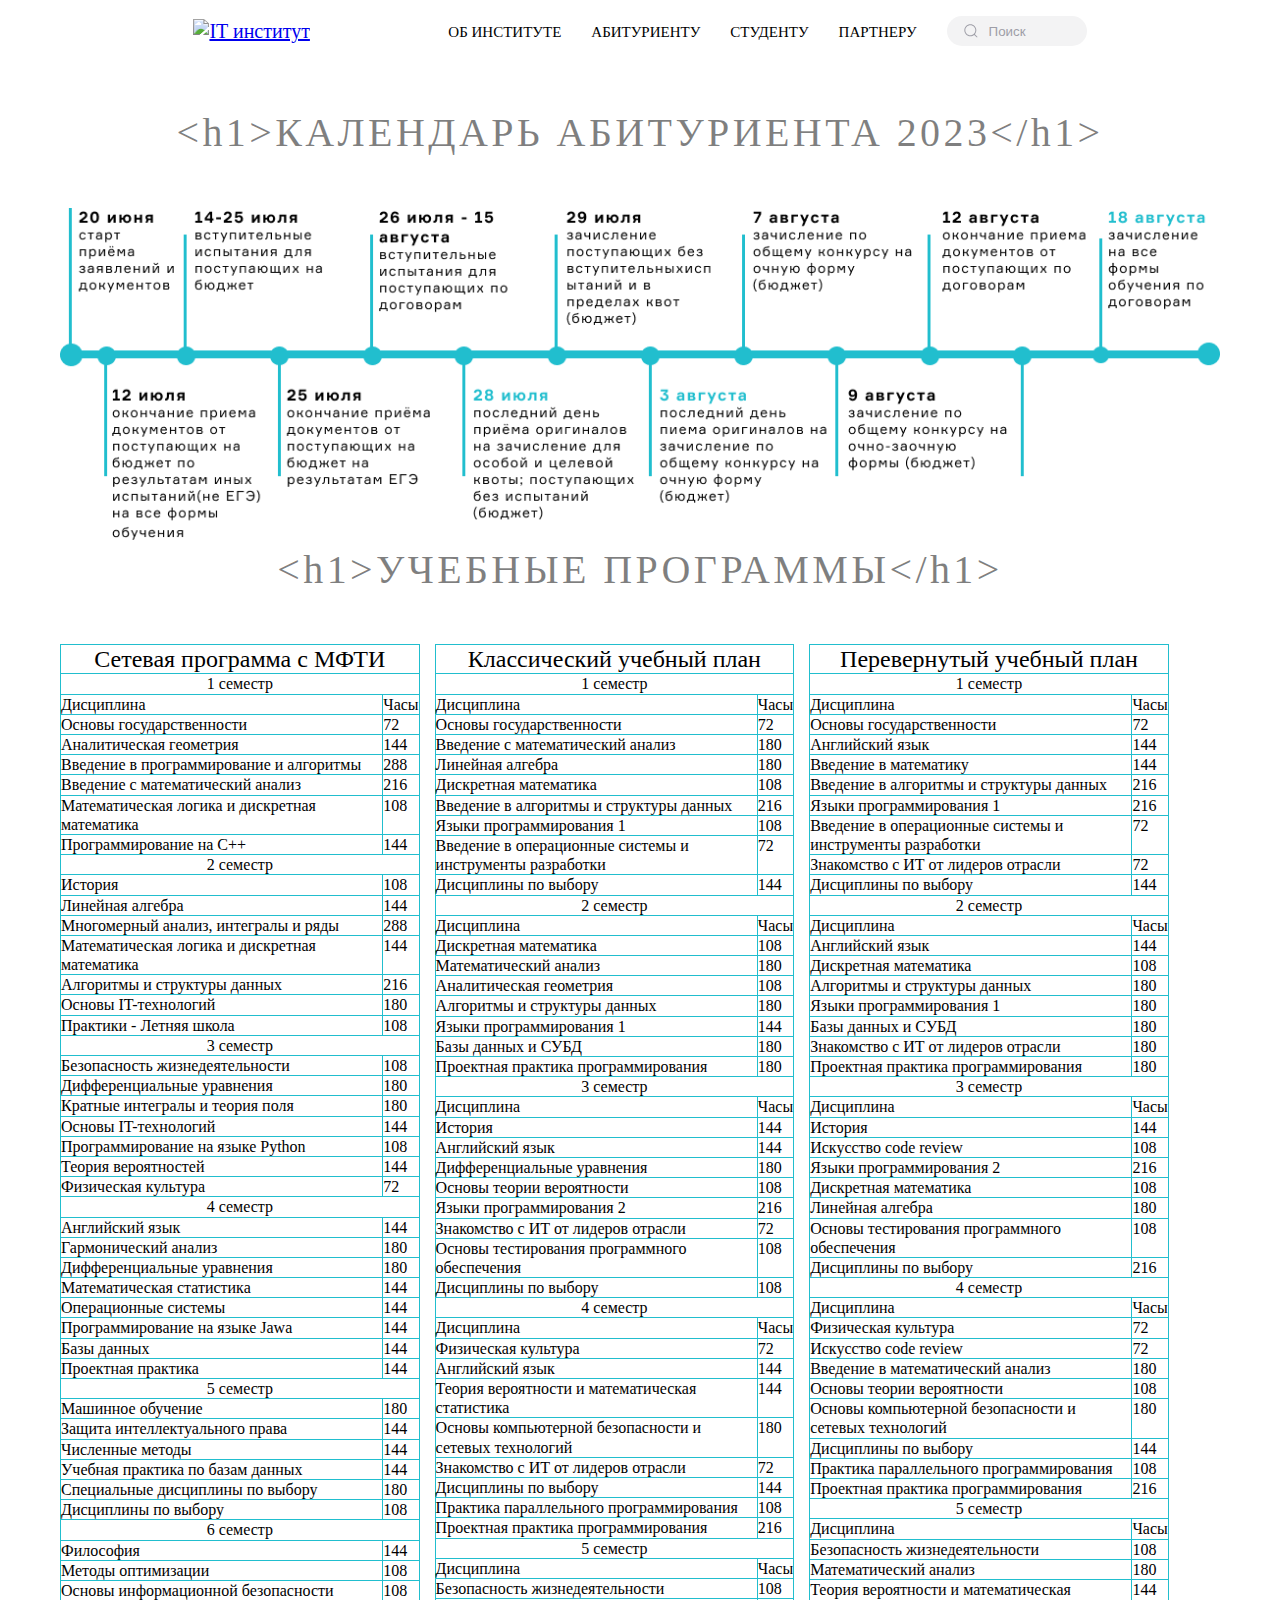
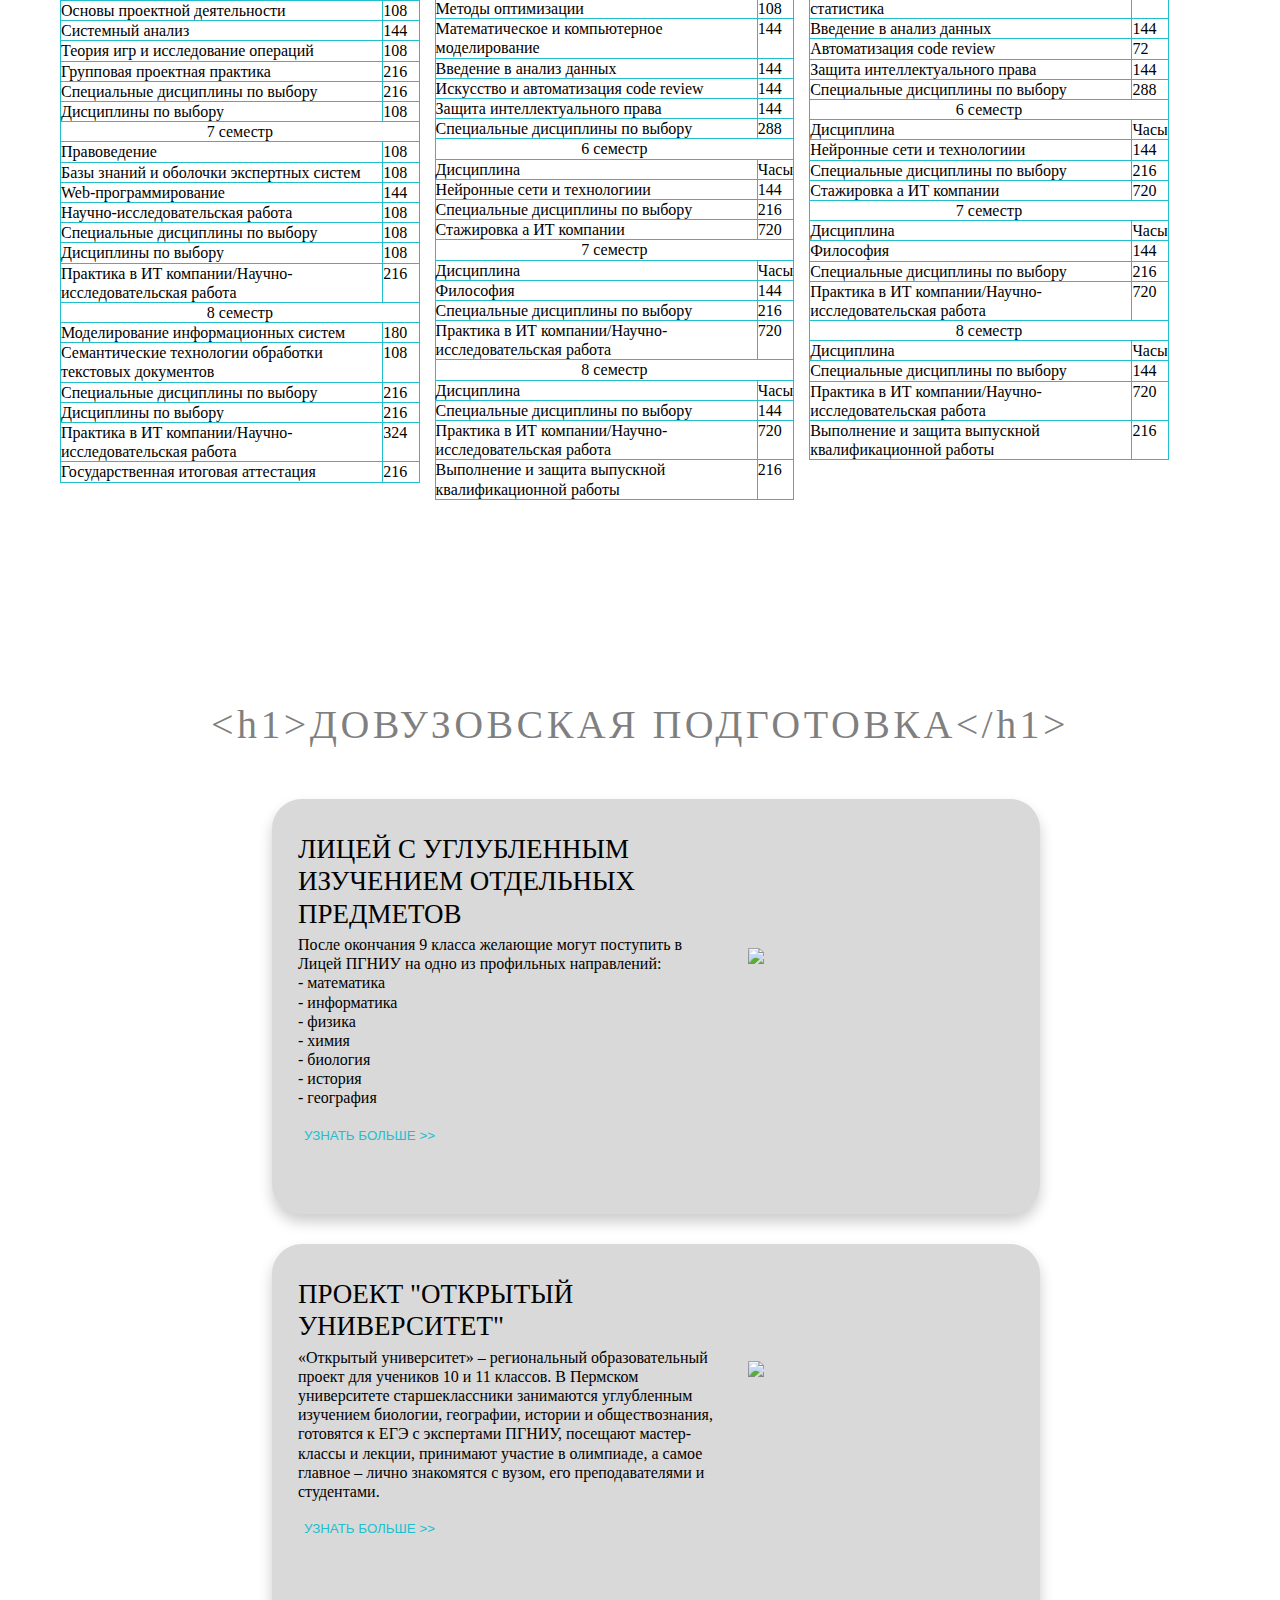
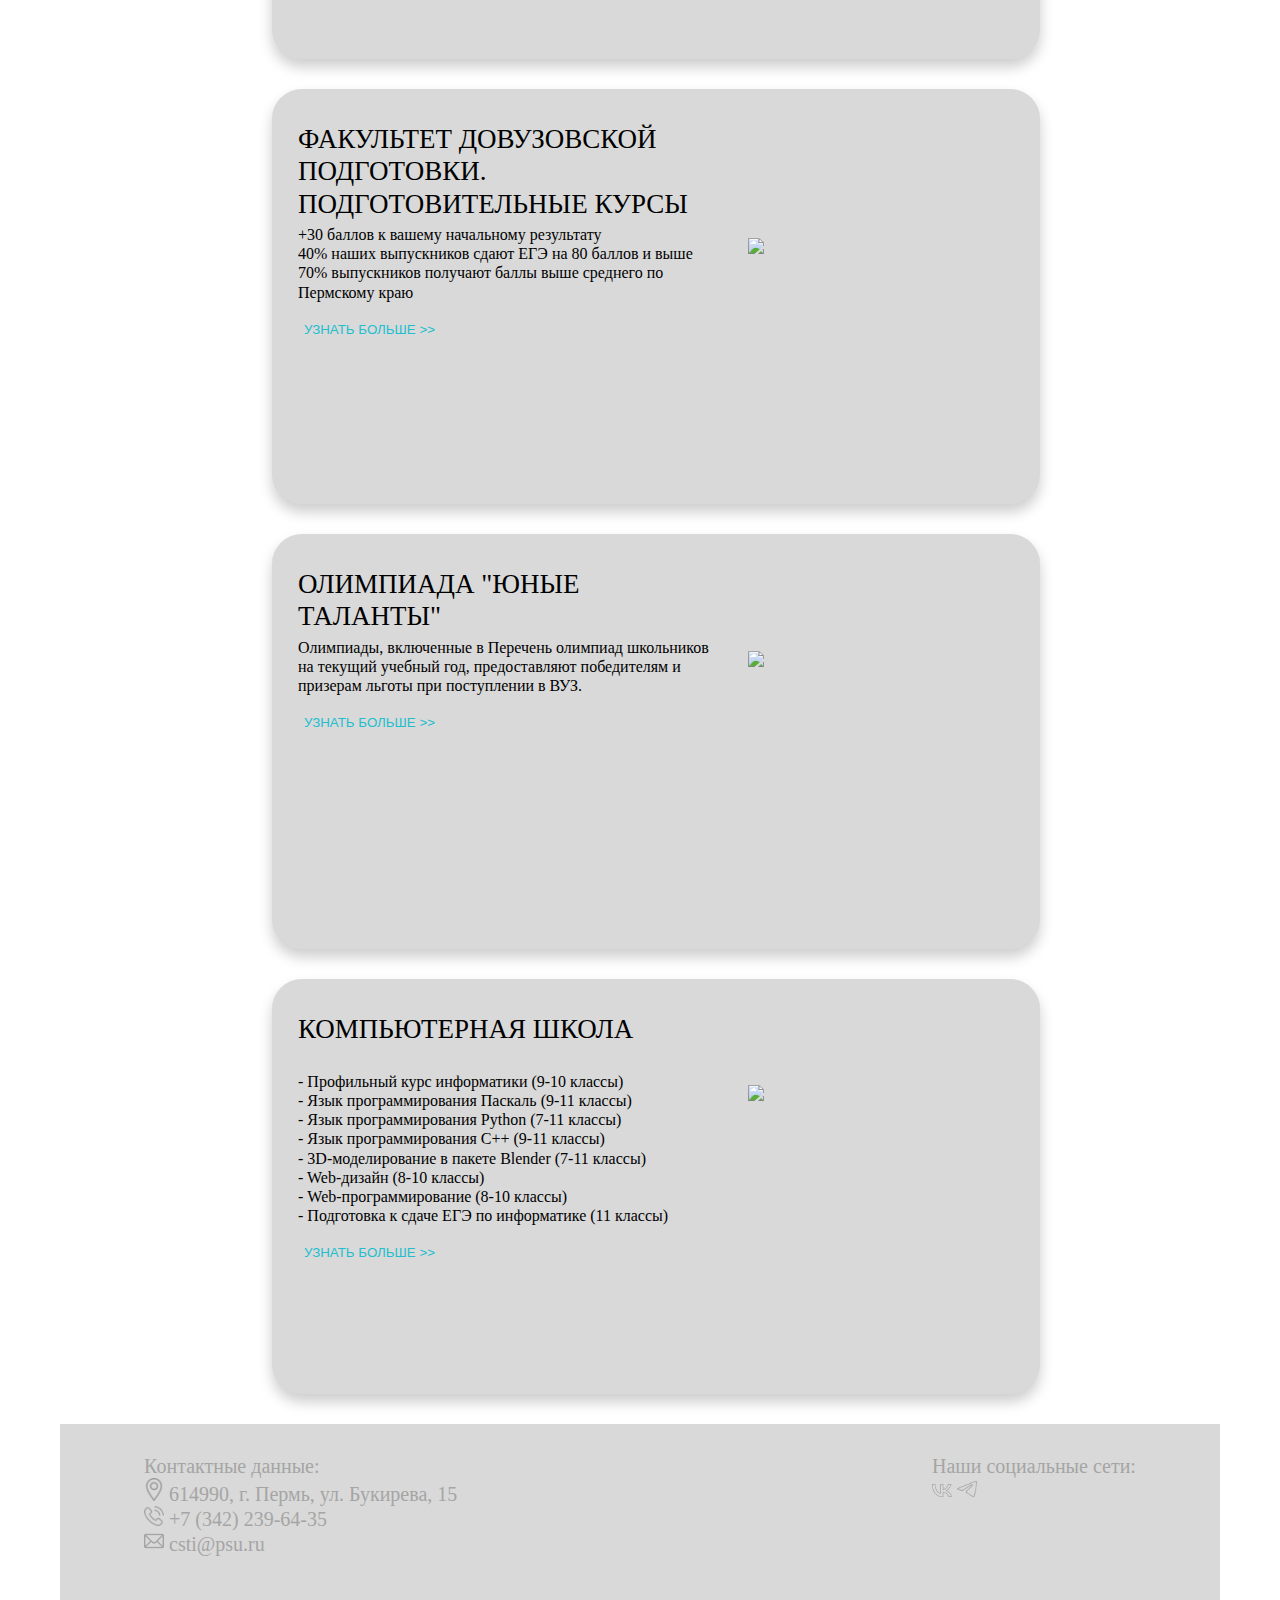
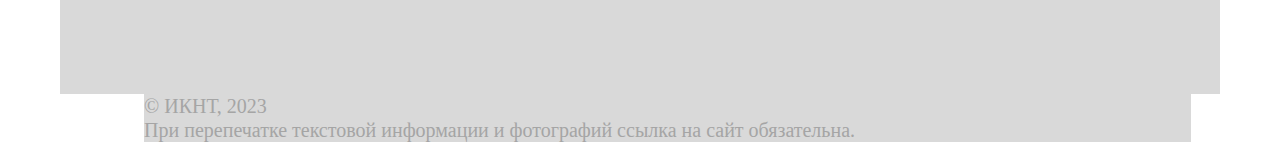
==== commit d9400389: "Футер" ====
--- a/Абитуриенту/abit.html
+++ b/Абитуриенту/abit.html
@@ -4,7 +4,7 @@
     <meta charset="UTF-8">
     <meta http-equiv="X-UA-Compatible" content="IE=edge">
     <meta name="viewport" content="width=device-width, initial-scale=1.0">
-    <title>IT институт | ПГНИУ</title>
+    <title>Об институте | IT институт</title>
     <link rel="stylesheet" href="/Абитуриенту/css/abit partn style.css">
 </head>
 <body>
@@ -14,27 +14,27 @@
             <div class="header_wrapper">
 
               <div class="header_logo">
-                <a href="/Главная страница/index.html" class="header_logo_link">
-                    <img src="/Главная страница/svg/Логотип.svg" alt="IT институт" class="header_logo.pic">
-                </a>
+                <a href="/Главная страница/main.html" class="header_logo_link">
+                  <img src="/Главная страница/svg/Логотип.svg" alt="IT институт" class="header_logo.pic">
+              </a>
 
             </div>
 
 
                 <nav class="header_nav">
                     <ul class="header_list">
-                        <li class="header_items">
-                            <a href="/Об институте/index.html" class="header_link">ОБ ИНСТИТУТЕ</a>
-                        </li>
-                        <li class="header_items">
-                            <a href="/Абитуриенту/abit.html" class="header_link">АБИТУРИЕНТУ</a>
-                        </li>
-                        <li class="header_items">
-                            <a href="/Студентам/for students.html" class="header_link">СТУДЕНТУ</a>
-                        </li>
-                        <li class="header_items">
-                            <a href="/Абитуриенту/partner.html" class="header_link">ПАРТНЕРУ</a>
-                        </li>
+                      <li class="header_items">
+                        <a href="/Об институте/about uni.html" class="header_link">ОБ ИНСТИТУТЕ</a>
+                    </li>
+                    <li class="header_items">
+                        <a href="/Абитуриенту/abit.html" class="header_link">АБИТУРИЕНТУ</a>
+                    </li>
+                    <li class="header_items">
+                        <a href="/Студентам/for students.html" class="header_link">СТУДЕНТУ</a>
+                    </li>
+                    <li class="header_items">
+                        <a href="/Абитуриенту/partner.html" class="header_link">ПАРТНЕРУ</a>
+                    </li>
                         <div class="group">
                             <svg class="icon" aria-hidden="true" viewBox="0 0 24 24">
                                 <g>
@@ -56,13 +56,12 @@
           <div class = "wrapper">
             <h1 class="intro_title">
                 &lt;h1&gt;КАЛЕНДАРЬ АБИТУРИЕНТА 2023&lt;/h1&gt;
-                БАКАЛАВРИАТ/СПЕЦИАЛИТЕТ
             </h1>
         </div>
          
         <picture>
           <center>
-            <img src="/Абитуриенту/abiturc.png" alt="" width="80%"/>
+            <img src="/Абитуриенту/abiturc.png" alt="" width="100%"/>
           </center>
         </picture>
 
@@ -76,8 +75,8 @@
 <div class="wrapper">
     <div class="plan">
         <table class="table1">
-          <tr><td colspan="2" style="text-align:center">Сетевая программа с МФТИ</td></tr>
-          <tr><td colspan="2" style="text-align:center">1 семестр</td></tr>
+          <tr><td colspan="2" style="text-align:center" class="header_napr">Сетевая программа с МФТИ</td></tr>
+          <tr><td colspan="2" style="text-align:center" class="cem">1 семестр</td></tr>
           <tbody>      
                 <tr>
                     <td>Дисциплина</td>
@@ -107,7 +106,7 @@
                   <td>Программирование на C++</td>
                   <td>144</td>
                 </tr>
-                <tr><td colspan="2" style="text-align:center">2 семестр</td></tr>
+                <tr><td colspan="2" style="text-align:center" class="cem">2 семестр</td></tr>
                 <tr>
                   <td>История</td>
                   <td>108</td>
@@ -136,7 +135,7 @@
                   <td>Практики - Летняя школа</td>
                   <td>108</td>
                 </tr>
-                <tr><td colspan="2" style="text-align:center">3 семестр</td></tr>
+                <tr><td colspan="2" style="text-align:center" class="cem">3 семестр</td></tr>
                   <tr>
                     <td>Безопасность жизнедеятельности</td>
                     <td>108</td>
@@ -165,7 +164,7 @@
                     <td>Физическая культура</td>
                     <td>72</td>
                   </tr>
-                  <tr><td colspan="2" style="text-align:center">4 семестр</td></tr>
+                  <tr><td colspan="2" style="text-align:center" class="cem">4 семестр</td></tr>
                     <tr>
                       <td>Английский язык</td>
                       <td>144</td>
@@ -198,7 +197,7 @@
                       <td>Проектная практика</td>
                       <td>144</td>
                     </tr>
-                    <tr><td colspan="2" style="text-align:center">5 семестр</td></tr>
+                    <tr><td colspan="2" style="text-align:center" class="cem">5 семестр</td></tr>
                     <tr>
                         <td>Машинное обучение</td>
                         <td>180</td>
@@ -223,7 +222,7 @@
                       <td>Дисциплины по выбору</td>
                       <td>108</td>
                     </tr>
-                    <tr><td colspan="2" style="text-align:center">6 семестр</td></tr>
+                    <tr><td colspan="2" style="text-align:center" class="cem">6 семестр</td></tr>
                       <tr>
                         <td>Философия</td>
                         <td>144</td>
@@ -260,7 +259,7 @@
                         <td>Дисциплины по выбору</td>
                         <td>108</td>
                       </tr>
-                    <tr><td colspan="2" style="text-align:center">7 семестр</td></tr>
+                    <tr><td colspan="2" style="text-align:center" class="cem">7 семестр</td></tr>
                     <tr>
                       <td>Правоведение</td>
                       <td>108</td>
@@ -289,7 +288,7 @@
                       <td>Практика в ИТ компании/Научно-исследовательская работа</td>
                       <td>216</td>
                     </tr>
-                    <tr><td colspan="2" style="text-align:center">8 семестр</td></tr>
+                    <tr><td colspan="2" style="text-align:center" class="cem">8 семестр</td></tr>
                     <tr>
                       <td>Моделирование информационных систем</td>
                       <td>180</td>
@@ -321,8 +320,8 @@
     <div class="plan">
       <table class="table2">
         <tbody>
-        <tr><td colspan="2" style="text-align:center">Классический учебный план</td></tr>
-        <tr><td colspan="2" style="text-align:center">1 семестр</td></tr>   
+        <tr><td colspan="2" style="text-align:center" class="header_napr">Классический учебный план</td></tr>
+        <tr><td colspan="2" style="text-align:center" class="cem">1 семестр</td></tr>   
               <tr>
                   <td>Дисциплина</td>
                   <td>Часы</td>
@@ -359,7 +358,7 @@
                 <td>Дисциплины по выбору</td>
                 <td>144</td>
               </tr>
-              <tr><td colspan="2" style="text-align:center">2 семестр</td></tr>   
+              <tr><td colspan="2" style="text-align:center" class="cem">2 семестр</td></tr>   
               <tr>
                   <td>Дисциплина</td>
                   <td>Часы</td>
@@ -392,7 +391,7 @@
                 <td>Проектная практика программирования</td>
                 <td>180</td>
               </tr>
-              <tr><td colspan="2" style="text-align:center">3 семестр</td></tr>   
+              <tr><td colspan="2" style="text-align:center" class="cem">3 семестр</td></tr>   
               <tr>
                   <td>Дисциплина</td>
                   <td>Часы</td>
@@ -429,7 +428,7 @@
                   <td>Дисциплины по выбору</td>
                   <td>108</td>
                 </tr>
-                <tr><td colspan="2" style="text-align:center">4 семестр</td></tr>   
+                <tr><td colspan="2" style="text-align:center" class="cem">4 семестр</td></tr>   
                 <tr>
                     <td>Дисциплина</td>
                     <td>Часы</td>
@@ -466,7 +465,7 @@
                     <td>Проектная практика программирования</td>
                     <td>216</td>
                   </tr>
-                  <tr><td colspan="2" style="text-align:center">5 семестр</td></tr>   
+                  <tr><td colspan="2" style="text-align:center" class="cem">5 семестр</td></tr>   
                   <tr>
                       <td>Дисциплина</td>
                       <td>Часы</td>
@@ -499,7 +498,7 @@
                     <td>Специальные дисциплины по выбору</td>
                     <td>288</td>
                   </tr>
-                  <tr><td colspan="2" style="text-align:center">6 семестр</td></tr>   
+                  <tr><td colspan="2" style="text-align:center" class="cem">6 семестр</td></tr>   
                   <tr>
                       <td>Дисциплина</td>
                       <td>Часы</td>
@@ -516,7 +515,7 @@
                       <td>Стажировка а ИТ компании</td>
                       <td>720</td>
                     </tr>
-                    <tr><td colspan="2" style="text-align:center">7 семестр</td></tr>   
+                    <tr><td colspan="2" style="text-align:center" class="cem">7 семестр</td></tr>   
                     <tr>
                         <td>Дисциплина</td>
                         <td>Часы</td>
@@ -533,7 +532,7 @@
                     <td>Практика в ИТ компании/Научно-исследовательская работа</td>
                     <td>720</td>
                   </tr>
-                  <tr><td colspan="2" style="text-align:center">8 семестр</td></tr>   
+                  <tr><td colspan="2" style="text-align:center" class="cem">8 семестр</td></tr>   
                   <tr>
                       <td>Дисциплина</td>
                       <td>Часы</td>
@@ -557,8 +556,8 @@
     <div class="plan">
       <table class="table3">
         <tbody>
-        <tr><td colspan="2" style="text-align:center">Перевернутый учебный план</td></tr>
-        <tr><td colspan="2" style="text-align:center">1 семестр</td></tr>   
+        <tr><td colspan="2" style="text-align:center" class="header_napr">Перевернутый учебный план</td></tr>
+        <tr><td colspan="2" style="text-align:center" class="cem">1 семестр</td></tr>   
               <tr>
                   <td>Дисциплина</td>
                   <td>Часы</td>
@@ -595,7 +594,7 @@
                 <td>Дисциплины по выбору</td>
                 <td>144</td>
               </tr>
-              <tr><td colspan="2" style="text-align:center">2 семестр</td></tr>   
+              <tr><td colspan="2" style="text-align:center" class="cem">2 семестр</td></tr>   
               <tr>
                   <td>Дисциплина</td>
                   <td>Часы</td>
@@ -628,7 +627,7 @@
                 <td>Проектная практика программирования</td>
                 <td>180</td>
               </tr>
-              <tr><td colspan="2" style="text-align:center">3 семестр</td></tr>   
+              <tr><td colspan="2" style="text-align:center" class="cem">3 семестр</td></tr>   
               <tr>
                   <td>Дисциплина</td>
                   <td>Часы</td>
@@ -661,7 +660,7 @@
                   <td>Дисциплины по выбору</td>
                   <td>216</td>
                 </tr>
-                <tr><td colspan="2" style="text-align:center">4 семестр</td></tr>   
+                <tr><td colspan="2" style="text-align:center" class="cem">4 семестр</td></tr>   
                 <tr>
                     <td>Дисциплина</td>
                     <td>Часы</td>
@@ -698,7 +697,7 @@
                     <td>Проектная практика программирования</td>
                     <td>216</td>
                   </tr>
-                  <tr><td colspan="2" style="text-align:center">5 семестр</td></tr>   
+                  <tr><td colspan="2" style="text-align:center" class="cem">5 семестр</td></tr>   
                   <tr>
                       <td>Дисциплина</td>
                       <td>Часы</td>
@@ -731,7 +730,7 @@
                     <td>Специальные дисциплины по выбору</td>
                     <td>288</td>
                   </tr>
-                  <tr><td colspan="2" style="text-align:center">6 семестр</td></tr>   
+                  <tr><td colspan="2" style="text-align:center" class="cem">6 семестр</td></tr>   
                   <tr>
                       <td>Дисциплина</td>
                       <td>Часы</td>
@@ -748,7 +747,7 @@
                       <td>Стажировка а ИТ компании</td>
                       <td>720</td>
                     </tr>
-                    <tr><td colspan="2" style="text-align:center">7 семестр</td></tr>   
+                    <tr><td colspan="2" style="text-align:center" class="cem">7 семестр</td></tr>   
                     <tr>
                         <td>Дисциплина</td>
                         <td>Часы</td>
@@ -765,7 +764,7 @@
                     <td>Практика в ИТ компании/Научно-исследовательская работа</td>
                     <td>720</td>
                   </tr>
-                  <tr><td colspan="2" style="text-align:center">8 семестр</td></tr>   
+                  <tr><td colspan="2" style="text-align:center" class="cem">8 семестр</td></tr>   
                   <tr>
                       <td>Дисциплина</td>
                       <td>Часы</td>
@@ -801,7 +800,7 @@
     <div class="info">
       <div class="names-preuni"><p>ЛИЦЕЙ С УГЛУБЛЕННЫМ ИЗУЧЕНИЕМ ОТДЕЛЬНЫХ ПРЕДМЕТОВ</p></div>
       <br>
-      <p>После окончания 9 класса желающие могут поступить в Лицей ПГНИУ на одно из профильных направлений:<br>
+      <p class="text-preuni">После окончания 9 класса желающие могут поступить в Лицей ПГНИУ на одно из профильных направлений:<br>
       - математика<br>
       - информатика<br>
       - физика<br>
@@ -821,7 +820,7 @@
     <div class="info">
       <div class="names-preuni"><p>ПРОЕКТ "ОТКРЫТЫЙ УНИВЕРСИТЕТ"</p></div>
       <br>
-      <p>«Открытый университет» – региональный образовательный проект для учеников 
+      <p class="text-preuni">«Открытый университет» – региональный образовательный проект для учеников 
         10 и 11 классов. В Пермском университете старшеклассники занимаются углубленным 
         изучением биологии, географии, истории и обществознания, готовятся к ЕГЭ с 
         экспертами ПГНИУ, посещают мастер-классы и лекции, принимают участие в олимпиаде, 
@@ -836,9 +835,9 @@
 <div class="cards_preuni">
   <div class="card">
     <div class="info">
-      <div class="names-preuni"><p>ФАКУЛЬТЕТ ДОВУЗОВСКОЙ ПОДГОТОВКИ. ПОДГОТОВИТЕЛЬНЫЕ КУРСЫ.</p></div>
+      <div class="names-preuni"><p>ФАКУЛЬТЕТ ДОВУЗОВСКОЙ ПОДГОТОВКИ. ПОДГОТОВИТЕЛЬНЫЕ КУРСЫ</p></div>
       <br>
-      <p>+30 баллов к вашему начальному результату <br>
+      <p class="text-preuni">+30 баллов к вашему начальному результату <br>
         40% наших выпускников сдают ЕГЭ на 80 баллов и выше<br>
         70% выпускников получают баллы выше среднего по Пермскому краю<br>
         <br>
@@ -852,7 +851,7 @@
     <div class="info">
       <div class="names-preuni"><p>ОЛИМПИАДА "ЮНЫЕ ТАЛАНТЫ"</p></div>
       <br>
-      <p>Олимпиады, включенные в Перечень олимпиад школьников на текущий учебный год, 
+      <p class="text-preuni">Олимпиады, включенные в Перечень олимпиад школьников на текущий учебный год, 
         предоставляют победителям и призерам льготы при поступлении в ВУЗ.<br>
         <br>
     <button type="button" class="btn-preuni">УЗНАТЬ БОЛЬШЕ >></button></p>
@@ -865,7 +864,7 @@
     <div class="info">
       <div class="names-preuni"><p>КОМПЬЮТЕРНАЯ ШКОЛА</p></div>
       <br>
-      <p>- Профильный курс информатики (9-10 классы)<br>
+      <p class="text-preuni">- Профильный курс информатики (9-10 классы)<br>
       - Язык программирования Паскаль (9-11 классы)<br>
       - Язык программирования Python (7-11 классы)<br>
       - Язык программирования С++ (9-11 классы)<br>
@@ -874,34 +873,33 @@
       - Web-программирование (8-10 классы)<br>
       - Подготовка к сдаче ЕГЭ по информатике (11 классы)<br>
       <br>
-    <button type="button" class="btn-preuni">УЗНАТЬ БОЛЬШЕ >></button></p>
-    <div class="img_preuni"><img src="comp_school.png"></div>
+      
+      <button type="button" class="btn-preuni">УЗНАТЬ БОЛЬШЕ >></button></p>
+      <div class="img_preuni"><img src="comp_school.png"></div>
     </div>
   </div>
 </div>
 </div>
 
-<footer style="background-color: #d9d9d9">
-<div class="floor" style="background-color: #d9d9d9">
-  <div class="floor-item1">
-   <p text-align="left">Контактные данные:<br>
-   <img src="map.png" width="20px"> &#32;  614990, г. Пермь, ул. Букирева, 15<br>
-   <img src="phone.png" width="20px"> &#32; +7 (342) 239-64-35<br>
-   <img src="mail.png" width="20px"> &#32; csti@psu.ru<br>
-   </p>
-  </div>
-  <div class="floor-item2">
-    <p text-align="left">Наши социальные сети:<br>
-    <img src="vk.png" width="20px">
-    <img src="tg.png" width="20px">
-    </p>
-  </div>
-  <div class="footer-pic"><img src="footer.png"></div>
-  <div class="floor-item3">
-    <p text-align="left">&copy;2023 ИКНТ<br>
-    При перепечатке текстовой информации и фотографий ссылка на сайт обязательна
-  </p>
-  </div>
+<footer>
+  <div class="floor">
+      <div class="floor-item1">
+          <p align="left">Контактные данные:<br>
+          <img src="img_footer/map.png" width="20px"> &#32;  614990, г. Пермь, ул. Букирева, 15<br>
+          <img src="img_footer/phone.png" width="20px"> &#32; +7 (342) 239-64-35<br>
+          <img src="img_footer/mail.png" width="20px"> &#32; csti@psu.ru<br>
+          </p>
+      </div>
+
+      <div class="floor-item2">
+          <p align="left">Наши социальные сети:<br>
+          <img src="img_footer/vk.png" width="20px">
+          <img src="img_footer/tg.png" width="20px">
+          </p>
+      </div>
+
+      <div class="footer-pic"></div>
+      <div class="floor-item3">&copy; ИКНТ, 2023<br>При перепечатке текстовой информации и фотографий ссылка на сайт обязательна.</div>
 </div>
 </footer>
 
--- a/Абитуриенту/css/abit partn style.css
+++ b/Абитуриенту/css/abit partn style.css
@@ -40,6 +40,10 @@
 table {
 	border-collapse: collapse;
 	border-spacing: 0;
+    font-family: 'Formular';
+    font-style: normal;
+    font-weight: 400;
+    font-size: 16px;
 }
 
 @font-face {
@@ -209,8 +213,18 @@
 }
 /*Header end*/
 
-
-
+.header_napr{
+    font-family: 'Formular';
+    font-style: normal;
+    font-weight: 500;
+    font-size: 24px;
+}
+
+.cem{
+    font-family: 'Formular';
+    font-style: normal;
+    font-weight: 500;
+}
 
 
 /*Intra start*/
@@ -336,6 +350,18 @@
 }
 .names-preuni{
     padding-bottom: 30px;
+    font-family: 'Formular';
+    font-style: normal;
+    font-weight: 500;
+    font-size: 27px;
+}
+
+.text-preuni{
+    margin-top: 5px;
+    font-family: 'Formular';
+    font-style: normal;
+    font-weight: 400;
+    font-size: 16px; 
 }
 
 .cards-part{
@@ -450,3 +476,81 @@
     flex-direction: column;
     align-items: center;
 }
+
+
+/*Footer start*/
+
+footer{
+    background-color: #d9d9d9;
+}
+@media(min-width: 650px){
+    .floor{
+        width: 95%;
+        color: #a5a5a5;
+        margin-left: auto;
+        margin-right: auto;
+    }
+    .floor-item1{
+        margin-top: 30px;
+        margin-left: 5%;
+        float: left;
+    }
+    .floor-item2{
+        margin-top: 30px;
+        margin-right: 5%;
+        float: right;
+    }
+    .floor-item3{
+        margin-left:5%;
+        max-width: 95%;
+    }
+    .footer-pic{
+        width: 80%;
+        height: 270px;
+        margin-left: auto;
+        margin-right: auto;
+        background-image: url(img_footer/footer.png); 
+        background-repeat: no-repeat; 
+        background-size: cover;
+        background-position: center center;
+    }
+}
+@media(max-width: 650px){
+    .floor{
+        width: 98%;
+        color: #a5a5a5;
+        margin-left: auto;
+        margin-right: auto;
+    }
+    .floor-item1{
+        margin-top: 10px;
+        margin-left: 5%;
+        float: left;
+    }
+    .floor-item2{
+        margin-top: 10px;
+        margin-left: 5%;
+        float: left;
+    }
+    .floor-item3{
+        margin-left:5%;
+        max-width: 98%;
+    }
+    .footer-pic{
+        width: 94%;
+        height: 240px;
+        margin-left: auto;
+        margin-right: auto;
+        background-image: url(../img_footer/footer.png); 
+        background-repeat: no-repeat; 
+        background-size: cover;
+        background-position: center center;
+    }
+}
+.img_footer{
+
+    width: 20px;
+    margin-top: 30px;
+}
+
+/*Footer end*/